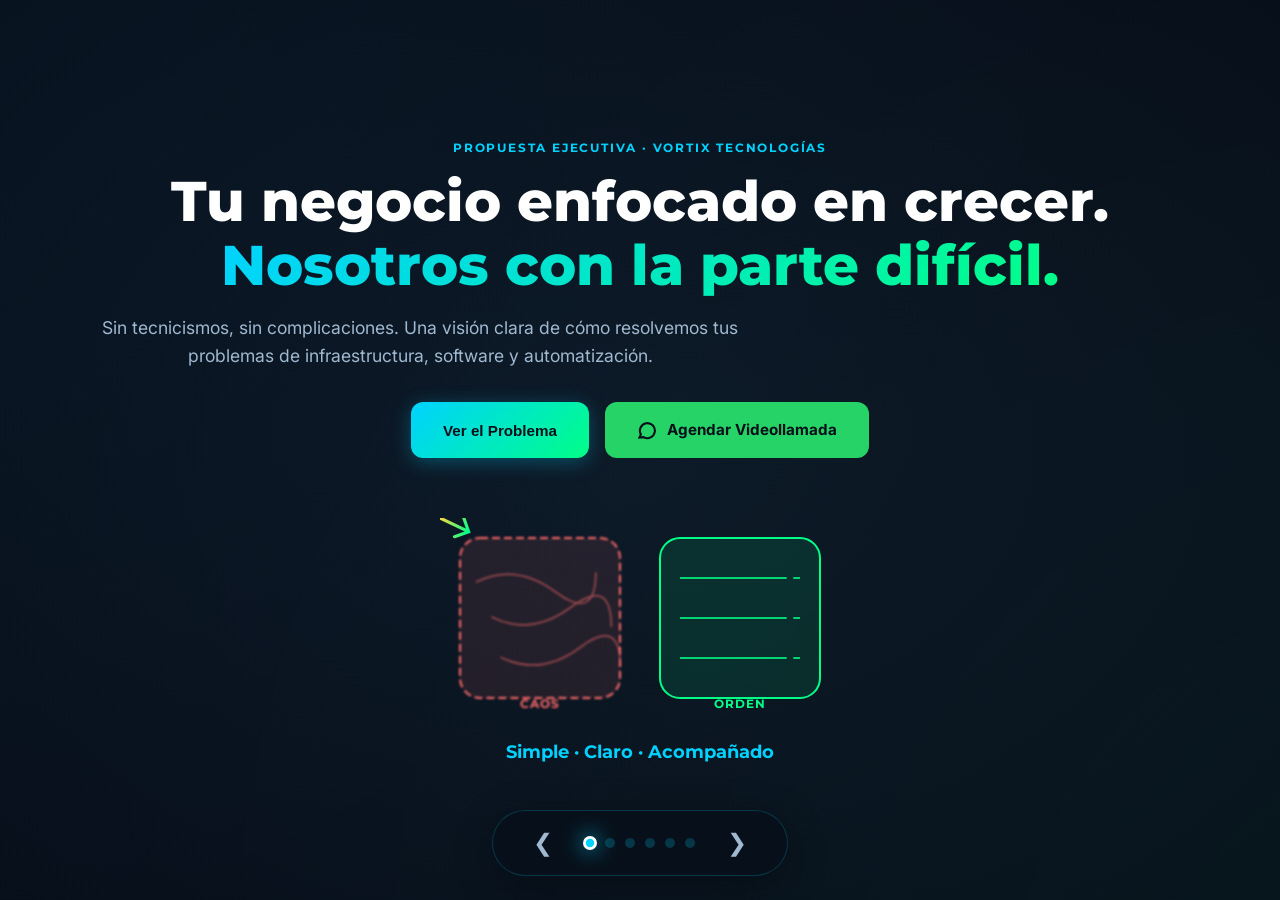
==== presentaciones/vortix-ejecutiva.html @ 24b5f14a "Add files via upload" ====
﻿<!doctype html>
<html lang="es-MX">
<head>
    <meta charset="utf-8">
    <meta name="viewport" content="width=device-width,initial-scale=1">
    <title>Vortix Tecnologías · Propuesta Ejecutiva</title>
    <link rel="preconnect" href="https://fonts.googleapis.com">
    <link rel="preconnect" href="https://fonts.gstatic.com" crossorigin>
    <link href="https://fonts.googleapis.com/css2?family=Montserrat:wght@700;800&family=Inter:wght@400;500;600&display=swap" rel="stylesheet">
    <link rel="stylesheet" href="css/presentacion.css">
</head>
<body>
    <div class="progress" id="progress"></div>
    <div class="deck" id="deck">

        <!-- 1. PORTADA EJECUTIVA -->
        <section class="slide active" data-title="Portada">
            <div class="inner stagger">
                <span class="eyebrow">Propuesta Ejecutiva · Vortix Tecnologías</span>
                <h1 class="title">Tu negocio enfocado en crecer.<br><span class="grad">Nosotros con la parte difícil.</span></h1>
                <p class="lead">Sin tecnicismos, sin complicaciones. Una visión clara de cómo resolvemos tus problemas de infraestructura, software y automatización.</p>
                
                <div class="actions">
                    <button class="btn btn-cyan" onclick="next()">Ver el Problema</button>
                    <a class="btn btn-wa" href="https://wa.me/524792269071?text=Hola%2C%20vi%20la%20propuesta%20ejecutiva%20de%20Vortix%20y%20quiero%20agendar%20una%20videollamada" target="_blank">
                        <svg width="20" height="20" viewBox="0 0 24 24" fill="none" stroke="currentColor" stroke-width="2.5"><path d="M3 21l1.65-3.8a9 9 0 1 1 3.4 3.4z"/></svg>
                        Agendar Videollamada
                    </a>
                </div>
                
                <!-- Visual: Order from Chaos -->
                <div style="margin-top: 60px; position: relative; height: 200px;">
                    <svg viewBox="0 0 400 200" width="100%" height="200" style="max-width: 400px;">
                        <defs>
                            <linearGradient id="execGrad" x1="0%" y1="0%" x2="100%" y2="0%">
                                <stop offset="0%" stop-color="#ff6b6b"/><stop offset="50%" stop-color="#ffd93d"/><stop offset="100%" stop-color="#00ff87"/>
                            </linearGradient>
                            <filter id="blurGlass">
                                <feGaussianBlur in="SourceGraphic" stdDeviation="1"/>
                            </filter>
                        </defs>
                        <!-- Caos (izquierda) -->
                        <g id="chaosGroup" filter="url(#blurGlass)">
                            <rect x="20" y="20" width="160" height="160" rx="20" fill="rgba(255,107,107,0.1)" stroke="#ff6b6b" stroke-width="2" stroke-dasharray="8 4"/>
                            <g stroke="#ff6b6b" stroke-width="1.5" fill="none" opacity="0.6">
                                <path d="M40 60 Q 80 40 120 70 T 160 50" >
                                    <animateTransform attributeName="transform" type="translate" values="0,0; 10,-5; 0,0; -5,5; 0,0" dur="2s" repeatCount="indefinite"/>
                                </path>
                                <path d="M50 100 Q 90 120 130 90 T 170 110" >
                                    <animateTransform attributeName="transform" type="translate" values="0,0; -8,3; 0,0; 5,-4; 0,0" dur="2.5s" repeatCount="indefinite"/>
                                </path>
                                <path d="M60 140 Q 100 160 140 130 T 180 150" >
                                    <animateTransform attributeName="transform" type="translate" values="0,0; 5,-8; 0,0; -3,6; 0,0" dur="3s" repeatCount="indefinite"/>
                                </path>
                            </g>
                            <text x="100" y="190" text-anchor="middle" fill="#ff6b6b" font-family="Montserrat" font-size="12" font-weight="700" letter-spacing="0.1em">CAOS</text>
                        </g>
                        
                        <!-- Flecha transformadora -->
                        <g transform="translate(190, 100)">
                            <path d="M-30 0 L30 0 M20 -10 L30 0 L20 10" stroke="url(#execGrad)" stroke-width="3" fill="none" stroke-linecap="round">
                                <animateTransform attributeName="transform" type="scale" values="1;1.1;1" dur="2s" repeatCount="indefinite"/>
                            </path>
                            <animateTransform attributeName="transform" type="rotate" from="0" to="360" dur="20s" repeatCount="indefinite" />
                        </g>
                        
                        <!-- Orden (derecha) -->
                        <g id="orderGroup">
                            <rect x="220" y="20" width="160" height="160" rx="20" fill="rgba(0,255,135,0.1)" stroke="#00ff87" stroke-width="2"/>
                            <g stroke="#00ff87" stroke-width="2" fill="none" opacity="0.8">
                                <line x1="240" y1="60" x2="360" y2="60">
                                    <animate attributeName="stroke-dashoffset" from="120" to="0" dur="1.5s" repeatCount="indefinite"/>
                                    <animate attributeName="stroke-dasharray" values="0,120; 60,60; 120,0" dur="1.5s" repeatCount="indefinite"/>
                                </line>
                                <line x1="240" y1="100" x2="360" y2="100" style="animation-delay: 0.3s;">
                                    <animate attributeName="stroke-dashoffset" from="120" to="0" dur="1.5s" repeatCount="indefinite"/>
                                    <animate attributeName="stroke-dasharray" values="0,120; 60,60; 120,0" dur="1.5s" repeatCount="indefinite"/>
                                </line>
                                <line x1="240" y1="140" x2="360" y2="140" style="animation-delay: 0.6s;">
                                    <animate attributeName="stroke-dashoffset" from="120" to="0" dur="1.5s" repeatCount="indefinite"/>
                                    <animate attributeName="stroke-dasharray" values="0,120; 60,60; 120,0" dur="1.5s" repeatCount="indefinite"/>
                                </line>
                            </g>
                            <text x="300" y="190" text-anchor="middle" fill="#00ff87" font-family="Montserrat" font-size="12" font-weight="700" letter-spacing="0.1em">ORDEN</text>
                        </g>
                    </svg>
                </div>
                <p style="margin-top: 20px; color: var(--cyan); font-family: Montserrat; font-weight: 700; font-size: 1.1rem;">Simple · Claro · Acompañado</p>
            </div>
        </section>

        <!-- 2. EL PROBLEMA: CAOS TECNOLÓGICO -->
        <section class="slide" data-title="El Problema">
            <div class="inner stagger">
                <span class="eyebrow">Diagnóstico</span>
                <h2>El <span class="grad">Caos Tecnológico</span> Frena tu Crecimiento</h2>
                <p class="lead" style="max-width: 800px; margin: 0 auto;">La tecnología debería ser tu motor, no tu freno. Pero la realidad en muchas empresas es muy distinta.</p>
                
                <div class="grid-3" style="margin-top: 40px; text-align: left;">
                    <div class="card" style="border-top: 3px solid #ff6b6b;">
                        <h3>Inestabilidad Operativa</h3>
                        <ul style="color: var(--muted); line-height: 2; font-size: 0.95rem; margin-top: 12px;">
                            <li>✦ Caídas de servicio no planificadas</li>
                            <li>✦ Tiempos de respuesta lentos</li>
                            <li>✦ Falta de observabilidad real</li>
                        </ul>
                        <div style="margin-top: 20px; padding-top: 20px; border-top: 1px solid var(--line);">
                            <span style="font-size: 2rem; font-weight: 800; color: #ff6b6b; font-family: Montserrat;">$0</span>
                            <span style="color: var(--muted); margin-left: 8px;">ROI en parches</span>
                        </div>
                    </div>
                    
                    <div class="card" style="border-top: 3px solid #ffd93d;">
                        <h3>Deuda Técnica Oculta</h3>
                        <ul style="color: var(--muted); line-height: 2; font-size: 0.95rem; margin-top: 12px;">
                            <li>✦ Arquitecturas frágiles y acopladas</li>
                            <li>✦ Documentación inexistente</li>
                            <li>✦ Dependencia de personas clave (Bus Factor = 1)</li>
                        </ul>
                        <div style="margin-top: 20px; padding-top: 20px; border-top: 1px solid var(--line);">
                            <span style="font-size: 2rem; font-weight: 800; color: #ffd93d; font-family: Montserrat;">3.2x</span>
                            <span style="color: var(--muted); margin-left: 8px;">Costo de arreglar después</span>
                        </div>
                    </div>
                    
                    <div class="card" style="border-top: 3px solid #00d2ff;">
                        <h3>Desalineación Estratégica</h3>
                        <ul style="color: var(--muted); line-height: 2; font-size: 0.95rem; margin-top: 12px;">
                            <li>✦ TI visto como centro de costo, no de valor</li>
                            <li>✦ Proveedores que no entienden tu negocio</li>
                            <li>✦ Decisiones reactivas, no proactivas</li>
                        </ul>
                        <div style="margin-top: 20px; padding-top: 20px; border-top: 1px solid var(--line);">
                            <span style="font-size: 2rem; font-weight: 800; color: var(--cyan); font-family: Montserrat;">68%</span>
                            <span style="color: var(--muted); margin-left: 8px;">de proyectos TI fallan</span>
                        </div>
                    </div>
                </div>
            </div>
        </section>

        <!-- 3. LA SOLUCIÓN: ORDEN Y EFICIENCIA -->
        <section class="slide" data-title="La Solución">
            <div class="inner stagger">
                <span class="eyebrow">Nuestra Propuesta</span>
                <h2>Orden, Control y <span class="grad">Escalabilidad</span></h2>
                <p class="lead">Vortix entra para organizar el caos. Implementamos arquitectura robusta, automatización y gobernanza para que tú te enfoques 100% en tu cliente.</p>
                
                <div style="margin-top: 40px; overflow-x: auto;">
                    <table class="comparison">
                        <thead>
                            <tr>
                                <th style="width: 40%;">Situación Actual (Caos)</th>
                                <th style="width: 15%; text-align: center;"></th>
                                <th style="width: 45%;">Con Vortix (Orden)</th>
                            </tr>
                        </thead>
                        <tbody>
                            <tr>
                                <td class="bad">Infraestructura reactiva y frágil</td>
                                <td style="text-align: center; color: var(--cyan); font-size: 1.5rem;">→</td>
                                <td class="good">Arquitectura Cloud Native resiliente (Multi-AZ, Auto-scaling)</td>
                            </tr>
                            <tr>
                                <td class="bad">Despliegues manuales, lentos y riesgosos</td>
                                <td style="text-align: center; color: var(--cyan); font-size: 1.5rem;">→</td>
                                <td class="good">CI/CD Zero-Downtime + Feature Flags + Rollback instantáneo</td>
                            </tr>
                                <tr>
                                <td class="bad">Caja negra: sin visibilidad de costos ni performance</td>
                                <td style="text-align: center; color: var(--cyan); font-size: 1.5rem;">→</td>
                                <td class="good">Observabilidad 360°: Logs, Métricas, Traces, Costos en tiempo real</td>
                            </tr>
                            <tr>
                                <td class="bad">Seguridad como parche posterior</td>
                                <td style="text-align: center; color: var(--cyan); font-size: 1.5rem;">→</td>
                                <td class="good">DevSecOps integrado: SAST/DAST, Compliance, Zero Trust</td>
                            </tr>
                            <tr>
                                <td class="bad">Equipo interno saturado en mantenimiento (Keep the lights on)</td>
                                <td style="text-align: center; color: var(--cyan); font-size: 1.5rem;">→</td>
                                <td class="good">Tu equipo innova; nosotros operamos y automatizamos</td>
                            </tr>
                        </tbody>
                    </table>
                </div>
                
                <div class="card featured" style="margin-top: 30px; text-align: center; max-width: 600px; margin-left: auto; margin-right: auto;">
                    <h3 style="color: var(--white);">Resultado: <span class="grad">Tecnología que escala contigo</span></h3>
                    <p style="color: var(--muted); margin-top: 8px;">De "Apagar incendios" a "Construir el futuro". Predecible. Medible. Rentable.</p>
                </div>
            </div>
        </section>

        <!-- 4. PROCESO DE 4 PASOS -->
        <section class="slide" data-title="Proceso">
            <div class="inner stagger">
                <span class="eyebrow">Cómo Trabajamos</span>
                <h2>Proceso <span class="grad">Probado en 4 Fases</span></h2>
                <p class="lead">Metodología diseñada para cero interrupción y máximo impacto desde el día 1.</p>
                
                <div class="grid-4" style="margin-top: 40px; position: relative;">
                    <!-- Línea conector visual -->
                    <div style="position: absolute; top: 50px; left: 10%; right: 10%; height: 2px; background: linear-gradient(90deg, transparent, var(--cyan), transparent); z-index: 0;"></div>
                    
                    <div class="card" style="text-align: center; position: relative; z-index: 1;">
                        <div style="width: 64px; height: 64px; margin: 0 auto 20px; border-radius: 16px; background: linear-gradient(135deg, var(--cyan), var(--green)); display:flex; align-items:center; justify-content:center; font-family: Montserrat; font-weight: 800; font-size: 1.5rem; color: var(--navy); box-shadow: 0 0 30px rgba(0,210,255,0.4);">01</div>
                        <h3 style="color: var(--cyan);">Auditoría Profunda</h3>
                        <p>Inventario de activos, análisis de arquitectura, seguridad, costos y madurez DevOps. Entregamos reporte ejecutivo con hallazgos y prioridades.</p>
                    </div>
                    
                    <div class="card" style="text-align: center; position: relative; z-index: 1;">
                        <div style="width: 64px; height: 64px; margin: 0 auto 20px; border-radius: 16px; background: linear-gradient(135deg, var(--cyan), var(--green)); display:flex; align-items:center; justify-content:center; font-family: Montserrat; font-weight: 800; font-size: 1.5rem; color: var(--navy);">02</div>
                        <h3 style="color: var(--cyan);">Estrategia y Roadmap</h3>
                        <p>Diseñamos la hoja de ruta técnica alineada a tus OKRs: migración, modernización, automatización. Quick wins + visión long-term.</p>
                    </div>
                    
                    <div class="card" style="text-align: center; position: relative; z-index: 1;">
                        <div style="width: 64px; height: 64px; margin: 0 auto 20px; border-radius: 16px; background: linear-gradient(135deg, var(--cyan), var(--green)); display:flex; align-items:center; justify-content:center; font-family: Montserrat; font-weight: 800; font-size: 1.5rem; color: var(--navy);">03</div>
                        <h3 style="color: var(--cyan);">Ejecución Guiada</h3>
                        <p>Implementamos en sprints: Infra as Code, Pipelines, Refactoring, Migración. Tú apruebas hitos; nosotros entregamos.</p>
                    </div>
                    
                    <div class="card" style="text-align: center; position: relative; z-index: 1;">
                        <div style="width: 64px; height: 64px; margin: 0 auto 20px; border-radius: 16px; background: linear-gradient(135deg, var(--cyan), var(--green)); display:flex; align-items:center; justify-content:center; font-family: Montserrat; font-weight: 800; font-size: 1.5rem; color: var(--navy);">04</div>
                        <h3 style="color: var(--cyan);">Soporte y Evolución</h3>
                        <p>Operación 24/7, FinOps continuo, Mejora continua, Capacitación de tu equipo. Somos tu socio técnico a largo plazo.</p>
                    </div>
                </div>
            </div>
        </section>

        <!-- 5. DIFERENCIADORES CLAVE -->
        <section class="slide" data-title="Por qué Vortix">
            <div class="inner stagger">
                <span class="eyebrow">Diferenciadores</span>
                <h2>Por qué líderes eligen <span class="grad">Vortix</span></h2>
                <p class="lead">No vendemos horas. Entregamos resultados de negocio mediante excelencia técnica.</p>
                
                <div class="grid-2" style="margin-top: 40px; text-align: left;">
                    <div class="card">
                        <div style="display:flex; align-items:center; gap:12px; margin-bottom:12px;">
                            <div style="width:40px;height:40px;border-radius:10px;background:rgba(0,210,255,0.15);display:flex;align-items:center;justify-content:center;"><svg width="20" height="20" viewBox="0 0 24 24" fill="none" stroke="var(--cyan)" stroke-width="2.5"><path d="M12 2L2 7l10 5 10-5-10-5z"/><path d="M2 17l10 5 10-5"/><path d="M2 12l10 5 10-5"/></svg></div>
                            <strong style="color:var(--cyan); font-size:1.1rem;">Seniority Real</strong>
                        </div>
                        <p>No juniors supervisados. Arquitectos y SREs con 10+ años en banca, retail, healthtech y scale-ups. Hemos estado en tus zapatos.</p>
                    </div>
                    
                    <div class="card">
                        <div style="display:flex; align-items:center; gap:12px; margin-bottom:12px;">
                            <div style="width:40px;height:40px;border-radius:10px;background:rgba(0,255,135,0.15);display:flex;align-items:center;justify-content:center;"><svg width="20" height="20" viewBox="0 0 24 24" fill="none" stroke="var(--green)" stroke-width="2.5"><polyline points="22 12 18 12 15 21 9 3 6 12 2 12"/></svg></div>
                            <strong style="color:var(--green); font-size:1.1rem;">Outcome-Based</strong>
                        </div>
                        <p>KPIs acordados: Uptime 99.9%, Deploy frequency, MTTR < 15min, Cloud spend optimization > 20%. Si no cumplimos, no cobramos el bonus.</p>
                    </div>
                    
                    <div class="card">
                        <div style="display:flex; align-items:center; gap:12px; margin-bottom:12px;">
                            <div style="width:40px;height:40px;border-radius:10px;background:rgba(255,217,61,0.15);display:flex;align-items:center;justify-content:center;"><svg width="20" height="20" viewBox="0 0 24 24" fill="none" stroke="#ffd93d" stroke-width="2.5"><circle cx="12" cy="12" r="10"/><path d="M12 6v6l4 2"/></svg></div>
                            <strong style="color:#ffd93d; font-size:1.1rem;">Time-to-Value</strong>
                        </div>
                        <p>Primeros resultados medibles en Sprint 1 (Semana 2). Quick wins de infra y automatización que liberan capacidad inmediata.</p>
                    </div>
                    
                    <div class="card">
                        <div style="display:flex; align-items:center; gap:12px; margin-bottom:12px;">
                            <div style="width:40px;height:40px;border-radius:10px;background:rgba(255,107,107,0.15);display:flex;align-items:center;justify-content:center;"><svg width="20" height="20" viewBox="0 0 24 24" fill="none" stroke="#ff6b6b" stroke-width="2.5"><path d="M12 22c5.523 0 10-4.477 10-10S17.523 2 12 2 2 6.477 2 12s4.477 10 10 10z"/><path d="M12 6v6l4 2"/></svg></div>
                            <strong style="color:#ff6b6b; font-size:1.1rem;">Risk-First</strong>
                        </div>
                        <p>Gobernanza, compliance, disaster recovery y security by design desde el día 0. Dormimos tranquilos para que tú también.</p>
                    </div>
                </div>
            </div>
        </section>

        <!-- 6. CIERRE EJECUTIVO -->
        <section class="slide" data-title="Cierre">
            <div class="inner stagger" style="text-align: center;">
                <span class="eyebrow">Decisión</span>
                <h2>Decide hoy el futuro tecnológico de tu empresa</h2>
                <p class="lead">Cada día sin arquitectura sólida es deuda que pagas con intereses. Vortix es tu partner para transformar TI en ventaja competitiva.</p>
                
                <div class="card featured" style="max-width: 600px; margin: 40px auto 0; text-align: left;">
                    <h3 style="color: var(--white); margin-bottom: 16px;">Qué incluye la primera conversación (30 min, sin costo):</h3>
                    <ul style="color: var(--muted); line-height: 2.2; font-size: 1rem;">
                        <li>✦ Diagnóstico rápido de madurez tecnológica</li>
                        <li>✦ Identificación de 3 Quick Wins de alto impacto</li>
                        <li>✦ Estimación de ahorro de costos (FinOps)</li>
                        <li>✦ Roadmap preliminar 90/180/365 días</li>
                    </ul>
                </div>
                
                <div class="actions" style="justify-content: center; margin-top: 40px;">
                    <a class="btn btn-cyan" href="https://wa.me/524792269071?text=Hola%2C%20vi%20la%20propuesta%20ejecutiva%20de%20Vortix%20y%20quiero%20agendar%20una%20videollamada" target="_blank" style="padding: 18px 40px; font-size: 1.05rem;">
                        <svg width="22" height="22" viewBox="0 0 24 24" fill="none" stroke="currentColor" stroke-width="2.5"><path d="M22 16.92v3a2 2 0 0 1-2.18 2 19.79 19.79 0 0 1-8.63-3.07 19.5 19.5 0 0 1-6-6 19.79 19.79 0 0 1-3.07-8.67A2 2 0 0 1 4.11 2h3a2 2 0 0 1 2 1.72 12.84 12.84 0 0 0 .7 2.81 2 2 0 0 1-.45 2.11L8.09 9.91a16 16 0 0 0 6 6l1.27-1.27a2 2 0 0 1 2.11-.45 12.84 12.84 0 0 0 2.81.7A2 2 0 0 1 22 16.92z"></path></svg>
                        Agendar Videollamada Estratégica
                    </a>
                </div>
                
                <p style="margin-top: 40px; color: var(--muted); font-size: 0.85rem;">Vortix Tecnologías · 2026 · <a href="index.html" style="color: var(--cyan);">vortixtecnologias.com</a></p>
            </div>
        </section>
    </div>

    <div class="controls">
        <button class="nav-btn" onclick="prev()" aria-label="Anterior">&#10094;</button>
        <div class="dots" id="dots"></div>
        <button class="nav-btn" onclick="next()" aria-label="Siguiente">&#10095;</button>
    </div>

    <script>
        const slides = document.querySelectorAll('.slide');
        const dotsContainer = document.getElementById('dots');
        const progress = document.getElementById('progress');
        let current = 0;
        const total = slides.length;

        function init() {
            slides.forEach((_, i) => {
                const dot = document.createElement('div');
                dot.className = 'dot' + (i === 0 ? ' active' : '');
                dot.onclick = () => go(i);
                dotsContainer.appendChild(dot);
            });
            update();
        }

        function update() {
            slides.forEach((s, i) => s.classList.toggle('active', i === current));
            document.querySelectorAll('.dot').forEach((d, i) => d.classList.toggle('active', i === current));
            progress.style.transform = `scaleX(${(current + 1) / total})`;
        }

        function next() { if (current < total - 1) { current++; update(); } }
        function prev() { if (current > 0) { current--; update(); } }
        function go(i) { current = i; update(); }

        window.addEventListener('keydown', e => {
            if (e.key === 'ArrowRight') next();
            if (e.key === 'ArrowLeft') prev();
        });

        let touchStartX = 0;
        document.addEventListener('touchstart', e => touchStartX = e.changedTouches[0].screenX);
        document.addEventListener('touchend', e => {
            const diff = touchStartX - e.changedTouches[0].screenX;
            if (Math.abs(diff) > 50) diff > 0 ? next() : prev();
        });

        init();
    </script>
</body>
</html>
---- presentaciones/css/presentacion.css ----
﻿/* ==========================================================================
   VORTIX TECNOLOGÍAS — Diseño Premium V2 (Enhanced)
   ========================================================================== */

/* Variables de color corporativo */
:root {
  --navy: #080f1a;
  --navy-2: #0e1826;
  --cyan: #00d2ff;
  --green: #00ff87;
  --white: #ffffff;
  --muted: #a0b8d0;
  --line: rgba(0, 210, 255, 0.2);
  --card-bg: rgba(255, 255, 255, 0.05);
  --glass: rgba(255, 255, 255, 0.04);
  --glass-border: rgba(0, 210, 255, 0.15);
}

/* Reset y base */
* { box-sizing: border-box; margin: 0; padding: 0; }
html { scroll-behavior: smooth; }

body {
  font-family: 'Inter', system-ui, sans-serif;
  background: radial-gradient(ellipse at center, var(--navy-2) 0%, var(--navy) 100%);
  background-attachment: fixed;
  color: var(--white);
  line-height: 1.6;
  font-size: 1rem;
  -webkit-font-smoothing: antialiased;
  overflow-x: hidden;
}

/* Tipografías */
h1, h2, h3, h4, .title, .eyebrow { font-family: 'Montserrat', Arial, sans-serif; }
.eyebrow {
  display: inline-block;
  font-size: 0.75rem;
  font-weight: 700;
  letter-spacing: 0.15em;
  text-transform: uppercase;
  color: var(--cyan);
  margin-bottom: 12px;
  opacity: 0.9;
}
.title { font-size: clamp(2rem, 5vw, 3.5rem); font-weight: 800; line-height: 1.15; }
.grad { background: linear-gradient(135deg, var(--cyan), var(--green)); -webkit-background-clip: text; background-clip: text; color: transparent; }
.lead { font-size: 1.1rem; color: var(--muted); max-width: 60ch; margin-top: 16px; }

/* Layout principal */
.deck { display: flex; flex-direction: column; min-height: 100vh; position: relative; z-index: 1; }

/* Fondo animado sutil */
.deck::before {
  content: '';
  position: fixed;
  top: -50%; left: -50%;
  width: 200%; height: 200%;
  background: 
    radial-gradient(circle at 20% 20%, rgba(0, 210, 255, 0.03) 0%, transparent 50%),
    radial-gradient(circle at 80% 80%, rgba(0, 255, 135, 0.03) 0%, transparent 50%);
  animation: bgShift 30s ease-in-out infinite alternate;
  z-index: -1;
  pointer-events: none;
}

@keyframes bgShift {
  0% { transform: translate(0, 0) rotate(0deg); }
  100% { transform: translate(2%, 2%) rotate(2deg); }
}

.slide {
  display: none;
  flex-direction: column;
  justify-content: center;
  align-items: center;
  min-height: 100vh;
  padding: 60px 40px;
  text-align: center;
  position: relative;
  /* Estados para animación de slide horizontal */
  transform: translateX(60px);
  opacity: 0;
  transition: transform 0.7s cubic-bezier(0.16, 1, 0.3, 1), opacity 0.6s ease;
}

.slide.active {
  display: flex;
  transform: translateX(0);
  opacity: 1;
}

/* Animación de entrada escalonada para hijos */
.slide.active .stagger > * {
  animation: slideUpFade 0.7s cubic-bezier(0.16, 1, 0.3, 1) both;
}
.slide.active .stagger > *:nth-child(1) { animation-delay: 0.05s; }
.slide.active .stagger > *:nth-child(2) { animation-delay: 0.15s; }
.slide.active .stagger > *:nth-child(3) { animation-delay: 0.25s; }
.slide.active .stagger > *:nth-child(4) { animation-delay: 0.35s; }
.slide.active .stagger > *:nth-child(5) { animation-delay: 0.45s; }
.slide.active .stagger > *:nth-child(6) { animation-delay: 0.55s; }

@keyframes slideUpFade {
  from { opacity: 0; transform: translateY(30px); }
  to { opacity: 1; transform: translateY(0); }
}

.inner { width: 100%; max-width: 1100px; }

/* Grid utilities */
.grid-2 { display: grid; grid-template-columns: 1fr 1fr; gap: 30px; align-items: start; }
.grid-3 { display: grid; grid-template-columns: repeat(3, 1fr); gap: 20px; }
.grid-4 { display: grid; grid-template-columns: repeat(4, 1fr); gap: 15px; }
@media (max-width: 900px) { .grid-2, .grid-3, .grid-4 { grid-template-columns: 1fr; } }

/* Cards Premium - Glassmorphism */
.card {
  background: var(--glass);
  backdrop-filter: blur(20px);
  -webkit-backdrop-filter: blur(20px);
  border: 1px solid var(--glass-border);
  border-radius: 20px;
  padding: 30px;
  text-align: left;
  transition: all 0.4s cubic-bezier(0.16, 1, 0.3, 1);
  position: relative;
  overflow: hidden;
}

.card::before {
  content: '';
  position: absolute;
  top: 0; left: 0; right: 0;
  height: 3px;
  background: linear-gradient(90deg, var(--cyan), var(--green));
  transform: scaleX(0);
  transform-origin: left;
  transition: transform 0.4s ease;
}

.card:hover {
  transform: translateY(-8px) scale(1.01);
  border-color: var(--cyan);
  box-shadow: 
    0 25px 50px rgba(0, 0, 0, 0.5),
    0 0 0 1px rgba(0, 210, 255, 0.3),
    0 0 30px rgba(0, 210, 255, 0.1);
}

.card:hover::before {
  transform: scaleX(1);
}

.card h3 { color: var(--cyan); margin-bottom: 10px; font-size: 1.1rem; }
.card p { color: var(--muted); font-size: 0.95rem; line-height: 1.7; }

/* Highlight card (Vortix winner) */
.card.featured {
  border-color: var(--cyan);
  background: linear-gradient(145deg, rgba(0, 210, 255, 0.08), rgba(0, 255, 135, 0.03));
  box-shadow: 0 0 40px rgba(0, 210, 255, 0.1);
}

/* Pillar cards (index.html style) */
.pillar { text-align: center; padding: 30px 20px; }
.pillar .icon { width: 56px; height: 56px; margin: 0 auto 16px; background: linear-gradient(135deg, rgba(0,210,255,0.15), rgba(0,255,135,0.15)); border-radius: 14px; display: flex; align-items: center; justify-content: center; border: 1px solid var(--line); transition: all 0.3s ease; }
.pillar:hover .icon { transform: scale(1.1) rotate(3deg); border-color: var(--cyan); box-shadow: 0 0 20px rgba(0, 210, 255, 0.3); }
.pillar .icon svg { width: 28px; height: 28px; stroke: var(--cyan); }
.pillar h3 { font-size: 1.1rem; margin-bottom: 8px; }
.pillar p { color: var(--muted); font-size: 0.95rem; }

/* Buttons - Premium */
.actions { display: flex; gap: 16px; margin-top: 32px; justify-content: center; flex-wrap: wrap; }
.btn {
  display: inline-flex; align-items: center; gap: 10px;
  padding: 16px 32px; border-radius: 12px; font-weight: 700; font-size: 0.95rem;
  text-decoration: none; transition: all 0.3s cubic-bezier(0.16, 1, 0.3, 1);
  border: none; cursor: pointer; position: relative; overflow: hidden;
  z-index: 1;
}

.btn::before {
  content: '';
  position: absolute;
  inset: 0;
  background: linear-gradient(135deg, var(--cyan), var(--green));
  opacity: 0;
  transition: opacity 0.3s ease;
  z-index: -1;
}

.btn-primary, .btn-cyan {
  background: linear-gradient(135deg, var(--cyan), var(--green));
  color: var(--navy);
  box-shadow: 0 4px 20px rgba(0, 210, 255, 0.3);
}

.btn-primary:hover, .btn-cyan:hover {
  transform: translateY(-3px) scale(1.02);
  box-shadow: 0 8px 30px rgba(0, 210, 255, 0.5);
}

.btn-primary:active, .btn-cyan:active { transform: translateY(0) scale(0.98); }

.btn-ghost {
  background: transparent;
  color: var(--white);
  border: 1px solid var(--line);
}

.btn-ghost::before { background: linear-gradient(135deg, var(--cyan), var(--green)); }

.btn-ghost:hover {
  border-color: transparent;
  color: var(--navy);
}

.btn-ghost:hover::before { opacity: 1; }

.btn-wa { background: #25d366; color: var(--navy); }
.btn-wa:hover { background: #1ebd5a; box-shadow: 0 8px 30px rgba(37, 211, 102, 0.4); }

/* Controls (Navegación inferior) */
.controls {
  position: fixed; bottom: 24px; left: 50%; transform: translateX(-50%);
  display: flex; align-items: center; gap: 16px;
  background: rgba(8, 15, 26, 0.8);
  backdrop-filter: blur(20px);
  -webkit-backdrop-filter: blur(20px);
  padding: 12px 24px;
  border-radius: 50px;
  border: 1px solid var(--line);
  z-index: 100;
  box-shadow: 0 10px 40px rgba(0, 0, 0, 0.3);
}

.nav-btn { background: none; border: none; color: var(--muted); font-size: 1.5rem; cursor: pointer; padding: 8px 16px; line-height: 1; transition: all 0.2s ease; border-radius: 50%; }
.nav-btn:hover { color: var(--cyan); background: rgba(0, 210, 255, 0.1); transform: scale(1.1); }

.dots { display: flex; gap: 10px; }
.dot { width: 10px; height: 10px; border-radius: 50%; background: var(--line); cursor: pointer; transition: all 0.3s cubic-bezier(0.16, 1, 0.3, 1); border: 2px solid transparent; }
.dot:hover { background: var(--cyan); transform: scale(1.3); }
.dot.active { background: var(--cyan); transform: scale(1.4); box-shadow: 0 0 15px var(--cyan); border-color: var(--white); }

/* Progress bar (Top) */
.progress { position: fixed; top: 0; left: 0; height: 3px; background: linear-gradient(90deg, var(--cyan), var(--green)); z-index: 200; transform-origin: left; transform: scaleX(0); transition: transform 0.4s cubic-bezier(0.16, 1, 0.3, 1); box-shadow: 0 0 10px var(--cyan); }

/* Tables (Ejecutiva) */
.comparison { width: 100%; border-collapse: collapse; margin-top: 20px; font-size: 0.95rem; }
.comparison th, .comparison td { padding: 16px 20px; border-bottom: 1px solid var(--line); text-align: left; }
.comparison th { color: var(--cyan); font-weight: 700; font-size: 0.9rem; text-transform: uppercase; letter-spacing: 0.05em; }
.comparison tbody tr { transition: background 0.2s; }
.comparison tbody tr:hover { background: rgba(0, 210, 255, 0.05); }
.comparison .bad { color: #ff6b6b; font-weight: 500; }
.comparison .good { color: var(--green); font-weight: 600; }

/* Founder cards (index.html) */
.founder-card { display: flex; gap: 20px; align-items: flex-start; background: var(--glass); border: 1px solid var(--glass-border); border-radius: 20px; padding: 24px; transition: all 0.3s ease; }
.founder-card:hover { border-color: var(--cyan); transform: translateY(-4px); box-shadow: 0 20px 40px rgba(0,0,0,0.3); }
.founder-photo { width: 80px; height: 80px; border-radius: 16px; background: linear-gradient(135deg, var(--cyan), var(--green)); display: flex; align-items: center; justify-content: center; font-family: Montserrat; font-weight: 800; font-size: 1.5rem; color: var(--navy); flex-shrink: 0; }
.founder-role { display: block; color: var(--cyan); font-size: 0.85rem; font-weight: 600; margin: 4px 0 12px; }
.founder-link { display: inline-flex; align-items: center; gap: 6px; color: var(--cyan); font-weight: 600; text-decoration: none; margin-top: 16px; font-size: 0.9rem; }
.founder-link:hover { gap: 10px; }

/* Sections (index.html) */
.section { padding: 100px 40px; }
.section-head { max-width: 800px; margin: 0 auto 60px; text-align: center; }
.grid { display: grid; grid-template-columns: repeat(auto-fit, minmax(280px, 1fr)); gap: 30px; }

/* Quote */
.quote { max-width: 800px; margin: 60px auto 0; padding: 30px; border-left: 3px solid var(--cyan); background: var(--card-bg); border-radius: 0 16px 16px 0; font-style: italic; color: var(--muted); font-size: 1.1rem; text-align: left; }

/* CTA Band */
.cta-band { padding: 80px 40px; text-align: center; background: linear-gradient(180deg, transparent, var(--navy-2)); }
.contact-buttons { display: flex; gap: 16px; justify-content: center; margin-top: 24px; flex-wrap: wrap; }

/* Footer */
.footer { display: flex; justify-content: space-between; flex-wrap: wrap; gap: 40px; padding: 60px 40px; border-top: 1px solid var(--line); }
.footer .cols { display: flex; gap: 60px; }
.footer .col h4 { color: var(--cyan); margin-bottom: 16px; font-size: 0.9rem; }
.footer .col a { display: block; color: var(--muted); text-decoration: none; margin: 8px 0; transition: color 0.2s; }
.footer .col a:hover { color: var(--cyan); }
.footer-bottom { text-align: center; padding: 20px; color: var(--muted); font-size: 0.85rem; border-top: 1px solid var(--line); }

/* ==========================================================================
   PRINT / PDF EXPORT
   ========================================================================== */
@media print {
  .controls, .progress, nav, .hero-cta, .contact-buttons, .founder-link, .btn { display: none !important; }
  body { background: white !important; color: #111 !important; font-size: 12pt; }
  .slide { display: block !important; page-break-after: always; min-height: auto; padding: 40px; transform: none !important; opacity: 1 !important; }
  .slide:last-child { page-break-after: avoid; }
  .inner { max-width: 100%; }
  h1, h2, h3, .title, .eyebrow { color: #080f1a !important; -webkit-text-fill-color: #080f1a !important; }
  .grad { color: #0066cc !important; -webkit-text-fill-color: #0066cc !important; }
  .lead, .muted { color: #333 !important; }
  .card, .pillar { border: 1px solid #ddd !important; background: #fafafa !important; box-shadow: none !important; break-inside: avoid; }
  .comparison th, .comparison td { border-color: #ddd !important; color: #111 !important; }
  .comparison .bad { color: #c00 !important; }
  .comparison .good { color: #080 !important; }
  a { text-decoration: none; color: #0066cc !important; }
  .deck::before { display: none; }
}

/* ==========================================================================
   RESPONSIVE
   ========================================================================== */
@media (max-width: 768px) {
  .slide { padding: 40px 20px; }
  .controls { bottom: 12px; padding: 8px 16px; }
  .nav-btn { font-size: 1.25rem; padding: 6px 12px; }
  .dot { width: 8px; height: 8px; }
  .actions { flex-direction: column; align-items: center; }
  .btn { width: 100%; max-width: 280px; justify-content: center; }
  .footer { flex-direction: column; text-align: center; }
  .footer .cols { flex-direction: column; gap: 30px; }
  .founder-card { flex-direction: column; align-items: center; text-align: center; }
}
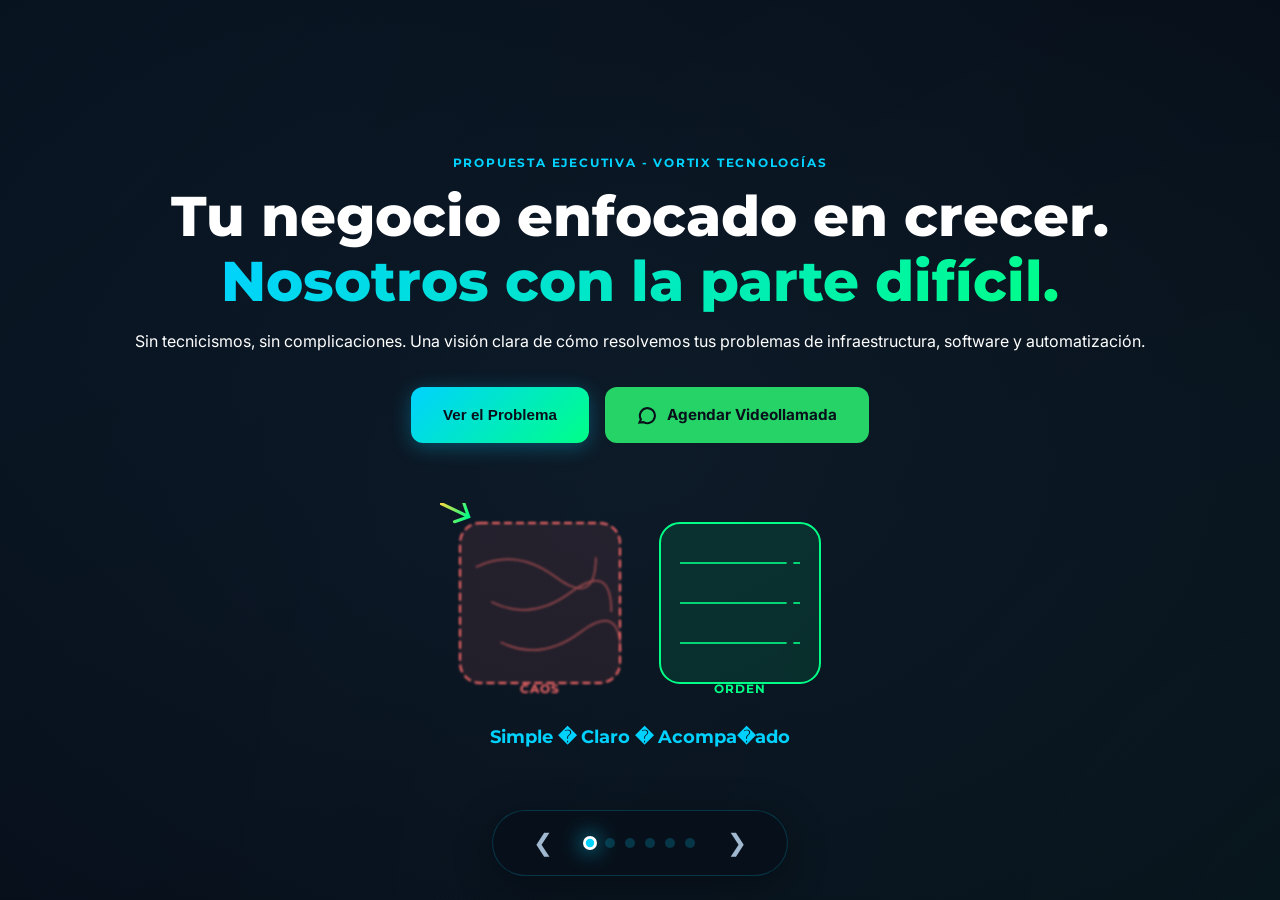
==== commit aa5193cc: "Add files via upload" ====
--- a/presentaciones/vortix-ejecutiva.html
+++ b/presentaciones/vortix-ejecutiva.html
@@ -1,9 +1,9 @@
-﻿<!doctype html>
+<!doctype html>
 <html lang="es-MX">
 <head>
     <meta charset="utf-8">
     <meta name="viewport" content="width=device-width,initial-scale=1">
-    <title>Vortix Tecnologías · Propuesta Ejecutiva</title>
+    <title>Vortix Tecnologías - Propuesta Ejecutiva</title>
     <link rel="preconnect" href="https://fonts.googleapis.com">
     <link rel="preconnect" href="https://fonts.gstatic.com" crossorigin>
     <link href="https://fonts.googleapis.com/css2?family=Montserrat:wght@700;800&family=Inter:wght@400;500;600&display=swap" rel="stylesheet">
@@ -16,9 +16,9 @@
         <!-- 1. PORTADA EJECUTIVA -->
         <section class="slide active" data-title="Portada">
             <div class="inner stagger">
-                <span class="eyebrow">Propuesta Ejecutiva · Vortix Tecnologías</span>
+                <span class="eyebrow">Propuesta Ejecutiva - Vortix Tecnologías</span>
                 <h1 class="title">Tu negocio enfocado en crecer.<br><span class="grad">Nosotros con la parte difícil.</span></h1>
-                <p class="lead">Sin tecnicismos, sin complicaciones. Una visión clara de cómo resolvemos tus problemas de infraestructura, software y automatización.</p>
+                <p class="lead"><center>Sin tecnicismos, sin complicaciones. Una visión clara de cómo resolvemos tus problemas de infraestructura, software y automatización.<center/></p>
                 
                 <div class="actions">
                     <button class="btn btn-cyan" onclick="next()">Ver el Problema</button>
@@ -85,7 +85,7 @@
                         </g>
                     </svg>
                 </div>
-                <p style="margin-top: 20px; color: var(--cyan); font-family: Montserrat; font-weight: 700; font-size: 1.1rem;">Simple · Claro · Acompañado</p>
+                <p style="margin-top: 20px; color: var(--cyan); font-family: Montserrat; font-weight: 700; font-size: 1.1rem;">Simple � Claro � Acompa�ado</p>
             </div>
         </section>
 
@@ -100,9 +100,9 @@
                     <div class="card" style="border-top: 3px solid #ff6b6b;">
                         <h3>Inestabilidad Operativa</h3>
                         <ul style="color: var(--muted); line-height: 2; font-size: 0.95rem; margin-top: 12px;">
-                            <li>✦ Caídas de servicio no planificadas</li>
-                            <li>✦ Tiempos de respuesta lentos</li>
-                            <li>✦ Falta de observabilidad real</li>
+                            <li>-> Caídas de servicio no planificadas</li>
+                            <li>-> Tiempos de respuesta lentos</li>
+                            <li>-> Falta de observabilidad real</li>
                         </ul>
                         <div style="margin-top: 20px; padding-top: 20px; border-top: 1px solid var(--line);">
                             <span style="font-size: 2rem; font-weight: 800; color: #ff6b6b; font-family: Montserrat;">$0</span>
@@ -113,9 +113,9 @@
                     <div class="card" style="border-top: 3px solid #ffd93d;">
                         <h3>Deuda Técnica Oculta</h3>
                         <ul style="color: var(--muted); line-height: 2; font-size: 0.95rem; margin-top: 12px;">
-                            <li>✦ Arquitecturas frágiles y acopladas</li>
-                            <li>✦ Documentación inexistente</li>
-                            <li>✦ Dependencia de personas clave (Bus Factor = 1)</li>
+                            <li>-> Arquitecturas frágiles y acopladas</li>
+                            <li>-> Documentación inexistente</li>
+                            <li>-> Dependencia de personas clave (Bus Factor = 1)</li>
                         </ul>
                         <div style="margin-top: 20px; padding-top: 20px; border-top: 1px solid var(--line);">
                             <span style="font-size: 2rem; font-weight: 800; color: #ffd93d; font-family: Montserrat;">3.2x</span>
@@ -126,9 +126,9 @@
                     <div class="card" style="border-top: 3px solid #00d2ff;">
                         <h3>Desalineación Estratégica</h3>
                         <ul style="color: var(--muted); line-height: 2; font-size: 0.95rem; margin-top: 12px;">
-                            <li>✦ TI visto como centro de costo, no de valor</li>
-                            <li>✦ Proveedores que no entienden tu negocio</li>
-                            <li>✦ Decisiones reactivas, no proactivas</li>
+                            <li>-> TI visto como centro de costo, no de valor</li>
+                            <li>-> Proveedores que no entienden tu negocio</li>
+                            <li>-> Decisiones reactivas, no proactivas</li>
                         </ul>
                         <div style="margin-top: 20px; padding-top: 20px; border-top: 1px solid var(--line);">
                             <span style="font-size: 2rem; font-weight: 800; color: var(--cyan); font-family: Montserrat;">68%</span>
@@ -144,7 +144,7 @@
             <div class="inner stagger">
                 <span class="eyebrow">Nuestra Propuesta</span>
                 <h2>Orden, Control y <span class="grad">Escalabilidad</span></h2>
-                <p class="lead">Vortix entra para organizar el caos. Implementamos arquitectura robusta, automatización y gobernanza para que tú te enfoques 100% en tu cliente.</p>
+                <p class="lead"><center>Vortix entra para organizar el caos. Implementamos arquitectura robusta, automatización y gobernanza para que tú te enfoques 100% en tu cliente.<center/></p>
                 
                 <div style="margin-top: 40px; overflow-x: auto;">
                     <table class="comparison">
@@ -158,27 +158,27 @@
                         <tbody>
                             <tr>
                                 <td class="bad">Infraestructura reactiva y frágil</td>
-                                <td style="text-align: center; color: var(--cyan); font-size: 1.5rem;">→</td>
+                                <td style="text-align: center; color: var(--cyan); font-size: 1.5rem;">|</td>
                                 <td class="good">Arquitectura Cloud Native resiliente (Multi-AZ, Auto-scaling)</td>
                             </tr>
                             <tr>
                                 <td class="bad">Despliegues manuales, lentos y riesgosos</td>
-                                <td style="text-align: center; color: var(--cyan); font-size: 1.5rem;">→</td>
+                                <td style="text-align: center; color: var(--cyan); font-size: 1.5rem;">|</td>
                                 <td class="good">CI/CD Zero-Downtime + Feature Flags + Rollback instantáneo</td>
                             </tr>
                                 <tr>
                                 <td class="bad">Caja negra: sin visibilidad de costos ni performance</td>
-                                <td style="text-align: center; color: var(--cyan); font-size: 1.5rem;">→</td>
+                                <td style="text-align: center; color: var(--cyan); font-size: 1.5rem;">|</td>
                                 <td class="good">Observabilidad 360°: Logs, Métricas, Traces, Costos en tiempo real</td>
                             </tr>
                             <tr>
                                 <td class="bad">Seguridad como parche posterior</td>
-                                <td style="text-align: center; color: var(--cyan); font-size: 1.5rem;">→</td>
+                                <td style="text-align: center; color: var(--cyan); font-size: 1.5rem;">|</td>
                                 <td class="good">DevSecOps integrado: SAST/DAST, Compliance, Zero Trust</td>
                             </tr>
                             <tr>
                                 <td class="bad">Equipo interno saturado en mantenimiento (Keep the lights on)</td>
-                                <td style="text-align: center; color: var(--cyan); font-size: 1.5rem;">→</td>
+                                <td style="text-align: center; color: var(--cyan); font-size: 1.5rem;">|</td>
                                 <td class="good">Tu equipo innova; nosotros operamos y automatizamos</td>
                             </tr>
                         </tbody>
@@ -187,7 +187,7 @@
                 
                 <div class="card featured" style="margin-top: 30px; text-align: center; max-width: 600px; margin-left: auto; margin-right: auto;">
                     <h3 style="color: var(--white);">Resultado: <span class="grad">Tecnología que escala contigo</span></h3>
-                    <p style="color: var(--muted); margin-top: 8px;">De "Apagar incendios" a "Construir el futuro". Predecible. Medible. Rentable.</p>
+                    <p style="color: var(--muted); margin-top: 8px;">De "Apagar incendios" a "Construir el futuro". Predecible, Medible y Rentable.</p>
                 </div>
             </div>
         </section>
@@ -195,18 +195,18 @@
         <!-- 4. PROCESO DE 4 PASOS -->
         <section class="slide" data-title="Proceso">
             <div class="inner stagger">
-                <span class="eyebrow">Cómo Trabajamos</span>
+                <span class="eyebrow">¿Cómo Trabajamos?</span>
                 <h2>Proceso <span class="grad">Probado en 4 Fases</span></h2>
-                <p class="lead">Metodología diseñada para cero interrupción y máximo impacto desde el día 1.</p>
+                <p class="lead"><center>Metodología diseñada para cero interrupción y máximo impacto desde el día 1.<center/></p>
                 
                 <div class="grid-4" style="margin-top: 40px; position: relative;">
-                    <!-- Línea conector visual -->
+                    <!-- L�nea conector visual -->
                     <div style="position: absolute; top: 50px; left: 10%; right: 10%; height: 2px; background: linear-gradient(90deg, transparent, var(--cyan), transparent); z-index: 0;"></div>
                     
                     <div class="card" style="text-align: center; position: relative; z-index: 1;">
                         <div style="width: 64px; height: 64px; margin: 0 auto 20px; border-radius: 16px; background: linear-gradient(135deg, var(--cyan), var(--green)); display:flex; align-items:center; justify-content:center; font-family: Montserrat; font-weight: 800; font-size: 1.5rem; color: var(--navy); box-shadow: 0 0 30px rgba(0,210,255,0.4);">01</div>
                         <h3 style="color: var(--cyan);">Auditoría Profunda</h3>
-                        <p>Inventario de activos, análisis de arquitectura, seguridad, costos y madurez DevOps. Entregamos reporte ejecutivo con hallazgos y prioridades.</p>
+                        <p>Inventario de activos, an�lisis de arquitectura, seguridad, costos y madurez DevOps. Entregamos reporte ejecutivo con hallazgos y prioridades.</p>
                     </div>
                     
                     <div class="card" style="text-align: center; position: relative; z-index: 1;">
@@ -231,11 +231,11 @@
         </section>
 
         <!-- 5. DIFERENCIADORES CLAVE -->
-        <section class="slide" data-title="Por qué Vortix">
+        <section class="slide" data-title="¿Por qué Vortix?">
             <div class="inner stagger">
                 <span class="eyebrow">Diferenciadores</span>
-                <h2>Por qué líderes eligen <span class="grad">Vortix</span></h2>
-                <p class="lead">No vendemos horas. Entregamos resultados de negocio mediante excelencia técnica.</p>
+                <h2>¿Por qué líderes eligen <span class="grad">Vortix?</span></h2>
+                <p class="lead"><center>No vendemos horas. Entregamos resultados de negocio mediante excelencia técnica.<center/></p>
                 
                 <div class="grid-2" style="margin-top: 40px; text-align: left;">
                     <div class="card">
@@ -265,7 +265,7 @@
                     <div class="card">
                         <div style="display:flex; align-items:center; gap:12px; margin-bottom:12px;">
                             <div style="width:40px;height:40px;border-radius:10px;background:rgba(255,107,107,0.15);display:flex;align-items:center;justify-content:center;"><svg width="20" height="20" viewBox="0 0 24 24" fill="none" stroke="#ff6b6b" stroke-width="2.5"><path d="M12 22c5.523 0 10-4.477 10-10S17.523 2 12 2 2 6.477 2 12s4.477 10 10 10z"/><path d="M12 6v6l4 2"/></svg></div>
-                            <strong style="color:#ff6b6b; font-size:1.1rem;">Risk-First</strong>
+                            <strong style="color:#ff6b6b; font-size:1.1rem;">Excelencia CMMI & Blockchain</strong>
                         </div>
                         <p>Gobernanza, compliance, disaster recovery y security by design desde el día 0. Dormimos tranquilos para que tú también.</p>
                     </div>
@@ -281,12 +281,12 @@
                 <p class="lead">Cada día sin arquitectura sólida es deuda que pagas con intereses. Vortix es tu partner para transformar TI en ventaja competitiva.</p>
                 
                 <div class="card featured" style="max-width: 600px; margin: 40px auto 0; text-align: left;">
-                    <h3 style="color: var(--white); margin-bottom: 16px;">Qué incluye la primera conversación (30 min, sin costo):</h3>
+                    <h3 style="color: var(--white); margin-bottom: 16px;">¿Qué incluye la primera conversación? (30 min, sin costo):</h3>
                     <ul style="color: var(--muted); line-height: 2.2; font-size: 1rem;">
-                        <li>✦ Diagnóstico rápido de madurez tecnológica</li>
-                        <li>✦ Identificación de 3 Quick Wins de alto impacto</li>
-                        <li>✦ Estimación de ahorro de costos (FinOps)</li>
-                        <li>✦ Roadmap preliminar 90/180/365 días</li>
+                        <li>* Diagnóstico rápido de madurez tecnológica</li>
+                        <li>* Identificación de 3 Quick Wins de alto impacto</li>
+                        <li>* Estimación de ahorro de costos (FinOps)</li>
+                        <li>* Roadmap preliminar 90/180/365 días</li>
                     </ul>
                 </div>
                 
@@ -297,7 +297,7 @@
                     </a>
                 </div>
                 
-                <p style="margin-top: 40px; color: var(--muted); font-size: 0.85rem;">Vortix Tecnologías · 2026 · <a href="index.html" style="color: var(--cyan);">vortixtecnologias.com</a></p>
+                <p style="margin-top: 40px; color: var(--muted); font-size: 0.85rem;">Vortix Tecnologías � 2026 � <a href="index.html" style="color: var(--cyan);">vortixtecnologias.com</a></p>
             </div>
         </section>
     </div>
@@ -350,4 +350,4 @@
         init();
     </script>
 </body>
-</html>
+</html>
